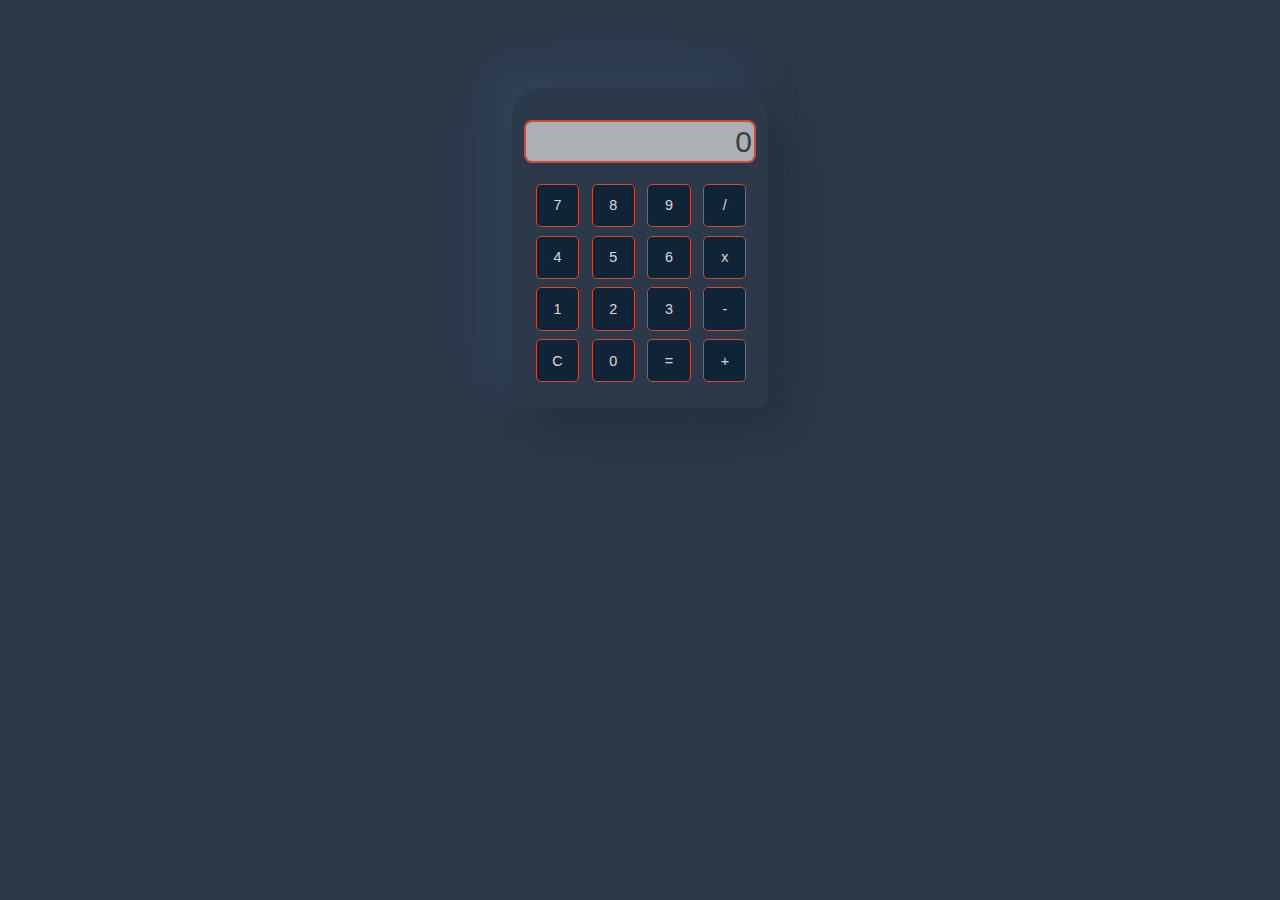
==== calculadora/index.html @ f32960b0 "Add files via upload" ====
<!DOCTYPE html>
<html lang="en">
<head>
    <meta charset="UTF-8">
    <meta http-equiv="X-UA-Compatible" content="IE=edge">
    <meta name="viewport" content="width=device-width, initial-scale=1.0">
    <title>Document</title>
<link rel="stylesheet" href="styles.css">
</head>

<body>
    

<div class=contenedor>
    <input type="text" class="resultado" id="resultado" placeholder="0"><br>


    <div class="botones">
    <button name="data-number">7</button>
    <button name="data-number">8</button>
    <button name="data-number">9</button>
    <button name="data-opera">/</button><br>
    <button name="data-number">4</button>
    <button name="data-number">5</button>
    <button name="data-number">6</button>
    <button name="data-opera">x</button><br>
    <button name="data-number">1</button>
    <button name="data-number">2</button>
    <button name="data-number">3</button>
    <button name="data-opera">-</button> <br>
    <button name="data-delete">C</button>
    <button name="data-number">0</button>
    <button name="data-igual">=</button>
    <button name="data-opera">+</button>
</div>
</div>


    <script src="scripts.js"></script>
</body>
</html>
---- calculadora/styles.css ----
body{
    background-color: #2C394B;
    box-sizing: border-box;
}

.contenedor{
    top: 5em;
    position: relative;
    background-color: #2C394B;
    border-radius: 2em 2em .5em .5em;
    width: 16em;
    height: 20em;
    margin-left:auto ;
    margin-right: auto;
    
    box-shadow:   22px 22px 44px #252f3e,
    -22px -22px 44px #334358;





 
}

.resultado{
    position: relative;
    display: block;
    top: 1em; ;
    border-radius: 8px;
    background-color: #cccdcf;
    opacity: .8;
    color:#082032;
    border: 2px solid #FF4C29;
    margin-left:auto;
    margin-right: auto;
  text-align: right;
font-size: 2em;
    width: 7em;
    height: auto;
}


button{
    font-size: .9em;
    font-family:Verdana, Geneva, Tahoma, sans-serif;
    background-color: #082032;
    opacity: 0.8;
    top:1em;
    margin-left:auto;
    margin-right: auto;
align-items:right;
left: .8em;
    position: relative;
    border-radius: 5px;
    height: 3em;
    width: 3em;
    margin: .3em;
    border:1px solid #FF4C29;
    color:white
}
.botones{
    top: 1em;
    
    width: 15em;
    height: auto;
    position:relative;
  
    margin-left: auto;
    margin-right: auto;
    
    
}

.resultado::placeholder{
    color: rgb(64, 63, 65);
    opacity: 100%;
    font-size: 30px;
}
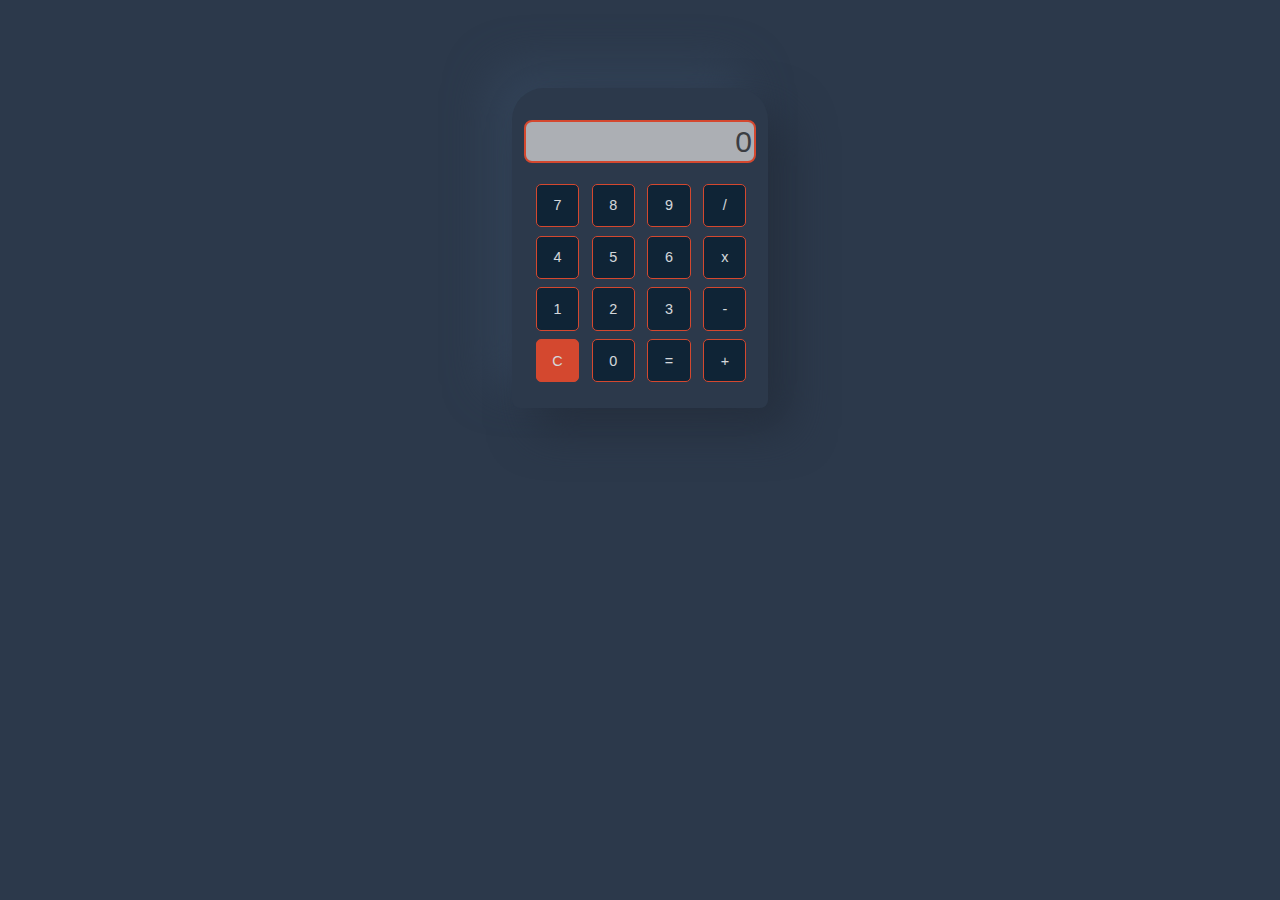
==== commit 9e62cebc: "Update index.html" ====
--- a/calculadora/index.html
+++ b/calculadora/index.html
@@ -4,7 +4,7 @@
     <meta charset="UTF-8">
     <meta http-equiv="X-UA-Compatible" content="IE=edge">
     <meta name="viewport" content="width=device-width, initial-scale=1.0">
-    <title>Document</title>
+    <title>+ - / x</title>
 <link rel="stylesheet" href="styles.css">
 </head>
 
@@ -28,7 +28,7 @@
     <button name="data-number">2</button>
     <button name="data-number">3</button>
     <button name="data-opera">-</button> <br>
-    <button name="data-delete">C</button>
+    <button name="data-delete" class="cero">C</button>
     <button name="data-number">0</button>
     <button name="data-igual">=</button>
     <button name="data-opera">+</button>
@@ -38,4 +38,4 @@
 
     <script src="scripts.js"></script>
 </body>
-</html>+</html>
--- a/calculadora/styles.css
+++ b/calculadora/styles.css
@@ -59,6 +59,14 @@
     border:1px solid #FF4C29;
     color:white
 }
+
+
+
+.cero{
+background-color: #FF4C29;
+}
+
+
 .botones{
     top: 1em;
     
@@ -76,4 +84,4 @@
     color: rgb(64, 63, 65);
     opacity: 100%;
     font-size: 30px;
-}+}
